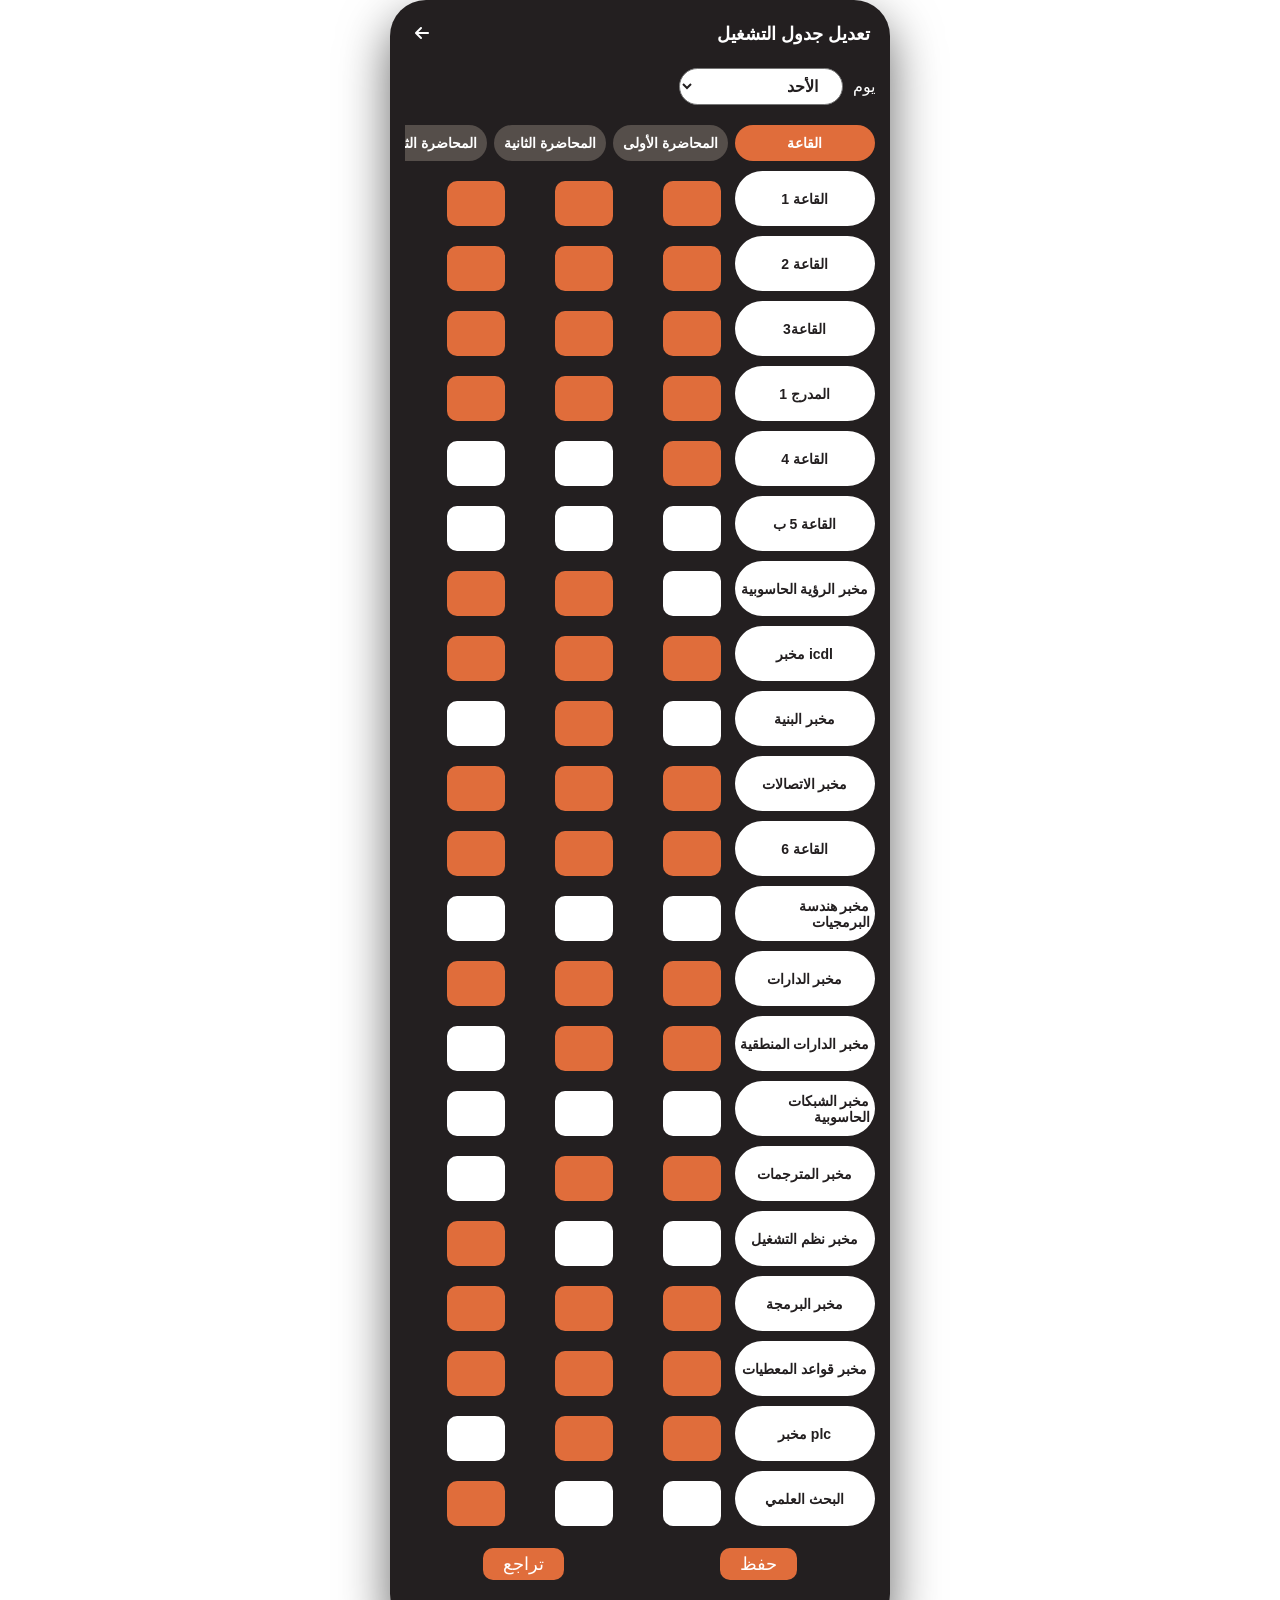
==== scheduls/scheduls.html @ 34542aae "first commit" ====
<!DOCTYPE html>
<html lang="en">
<head>
    <meta charset="UTF-8">
    <meta name="viewport" content="width=device-width, initial-scale=1.0">
    <title>تعديل جدول التشغيل</title>
    <link rel="stylesheet" href="scheduls.css">
    <link rel="stylesheet" href="https://cdnjs.cloudflare.com/ajax/libs/font-awesome/6.5.1/css/all.min.css">

</head>
<body>
    <div class="scheduls">
        <div class="head">
            <p>تعديل جدول التشغيل</p>
            <div class="back">
                <i class="fa-solid fa-arrow-left"></i>
            </div>
        </div>
        <div class="content">
            <div class="con-head">
                <p>يوم</p>
                <select name="days" class="listDays">
                    <option value="sunday">الأحد</option>
                    <option value="monday">الاثنين</option>
                    <option value="tuesday">الثلاثاء</option>
                    <option value="wednesday">الأربعاء</option>
                    <option value="thursday">الخميس</option>
                    <option value="saturday">السبت</option>
                </select>
            </div>

            <div class="table">
                <div class="table-head">
                    <p class="name-head">القاعة</p>
                    <p>المحاضرة الأولى</p>
                    <p>المحاضرة الثانية</p>
                    <p>المحاضرة الثالثة</p>
                    <p>المحاضرة الرابعة</p>
                    <p>المحاضرة الخامسة</p>
                </div>
                <div class="tableContent">

                </div>
            </div>

            <div class="submit">
                <p class="btnsave">حفظ</p>
                <p class="btnback">تراجع</p>
                <div class="message">تم بنجاح</div>
            </div>
            
        </div>
        <div class="foot">
            <div></div>
        </div>
    </div>
    
</body>

<!-- javaScript -->
 <script src="scheduls.js"></script>
</html>
---- scheduls/scheduls.css ----
:root{
    /* Colors */
  --bg-dark: #231f20;
  --bg-darker: #191717;
  --primary-orange: #e06d3b;
  --primary-orange-hover: #c85a2b;
  --text-white: #ffffff;
  --card-light: #ececec;
  --border-light: #c8c8c8;

  /* Fonts & Sizing */
  --font-family: 'Cairo', sans-serif;
  --border-radius-sm: 10px;
  --border-radius-md: 18px;
  --border-radius-ms:32px;
  --border-radius-lg: 50px;
}
.scheduls .content .table::-webkit-scrollbar {
    display: none;
}
.scheduls .content .table {
    -ms-overflow-style: none;  
    scrollbar-width: none;    
}
@import url('https://fonts.googleapis.com/css2?family=Cairo:wght@400;600;700;800&display=swap');
*{
    margin: 0;
    padding: 0;
    font-family: var(--font-family);
    box-sizing: border-box;
    direction: rtl;
}

@media (min-width: 1050px) {
    .scheduls{
       width: 500px !important;   
       border-radius: 36px; 
       box-shadow: 0 20px 50px rgba(0, 0, 0, 0.6);  
       margin: 0 auto;   
   }
}
.scheduls{
    background-color: var(--bg-dark);
    width: 100%;
    min-height: 100vh;
    display: flex;
    flex-direction: column;
    justify-content: space-between;
    align-items: center; 
}
.scheduls .head .back{
    padding: 10px 10px 10px 25px;
    font-size: 16px;
    font-weight: 900;
}
.scheduls .head p{
    flex: 1;
    font-size: 18px;
    font-weight: 700;
    padding-right: 20px;
}
.scheduls .head{
    width: 100%;
    display: flex;
    align-items: center;
    color: var(--text-white);
    margin:15px 0;
    text-align: right;
}
.scheduls .content{
    width: 100%;
    padding: 0px 15px;
}
.scheduls .content .con-head {
    width: 100%;
    display: flex;
    align-items: center;
    gap: 10px;
    color: var(--text-white);
}
.scheduls .listDays {
    background-color: var(--text-white);
    width: 35%;
    padding: 8px 20px 8px 10px;
    color: var(--bg-dark);
    font-size: 16px;
    font-weight: 700;
    border-radius: var(--border-radius-lg);
}
.scheduls .content .table{
    padding-bottom: 12px;
    overflow-x: auto !important;
}
.scheduls .content .table .table-head{
    min-width: 680px;
    display: flex;
    gap: 7px;
    color: var(--text-white);
    font-size: 14px;
    font-weight: bold;
    margin: 20px 0px 10px 0px;
}
.scheduls .content .table .table-head p{
    white-space: nowrap;
    background-color: #554e4a;
    padding: 10px 10px ;
    border-radius: var(--border-radius-ms);
    display: flex;
    justify-content: center;
    align-items: center;
}
.scheduls .content .table .table-head .name-head {
    width: 25%;                  
    background-color: var(--primary-orange);
    position: sticky;
    right: 0;
    z-index: 3;
}
.scheduls .content .table .table-head .name-head,
.scheduls .content .table .tableContent .name {
    flex: 2;
    min-width: 140px; 
    max-width: 140px; 
}
.scheduls .content .table .tableContent .row{
    min-width: 680px;
    display: flex;
    gap: 7px;
}
.scheduls .content .table .tableContent .name{
    width: 25%;              
    background-color: var(--text-white);
    color: var(--bg-dark);
    font-size: 14px;
    font-weight: bolder;
    padding: 2px 5px;
    border-radius: var(--border-radius-ms);
    display: flex;
    justify-content: center;
    align-items: center;
    margin-bottom: 10px;
    position: sticky;
    right: 0;
    z-index: 3;
}
.scheduls .content .table .tableContent span{
    display: inline-block;
    flex: 1;
    flex-shrink: 0;
    height: 45px;
    margin: 10px 7px 10px 36px;
    border-radius: var(--border-radius-sm);
    background-color:var(--text-white);
    transition: all .7s;
}
.scheduls .content .table .tableContent .active{
    background-color: var(--primary-orange);
}
.scheduls .content .submit{
    display: flex;
    justify-content: space-around;
    color: var(--text-white);
    position: relative;
}
.scheduls .content .submit p{
    font-size: 18px ;
    background-color: var(--primary-orange);
    border-radius: var(--border-radius-sm);
    padding: 5px 20px; 
    cursor: pointer;
}
.scheduls .content .submit .message{
    background-color: var(--text-white);
    border-radius: var(--border-radius-sm);
    color: var(--bg-dark);
    font-size: 20px;
    font-weight: bold;
    padding: 5px 20px; 
    display: none;
    position: absolute;
    bottom: 26%;
    left: 50%;
    transform: translate(-50%, -26%);
    animation: translate .7s ease;
    transition: all .7s;
}
@keyframes translate {
    0%{
        opacity: 0;
    }
    100%{
        opacity: 1;
    }
}
.scheduls .listDays option {
    border-bottom: 1px var(--primary-orange) solid;
    display: flex;
    justify-content: center;
}
.scheduls .listDays option:checked{
    background-color: var(--primary-orange);
}
.listDays::picker-icon {
    transition: transform 0.2s;
}
.listDays:open::picker-icon {
    transform: rotate(180deg);
}
 .listDays , ::picker(select) {
    appearance: base-select;
}
::picker(select)  {
  background-color: var(--text-white) !important;
  border-radius: 8px !important;
  padding: 5px !important;
  color: var(--bg-dark);
  text-align: center;
}
 .scheduls .listDays:focus{
    outline: none;
}
.foot{
    width: 100%;
    margin-top: 10px;
}
.foot p{
    font-size: 13px;
    font-weight: 700;
    color: var(--bg-dark);
    text-align: center;
}
.foot div{
    width: 100%;
    margin-top: 10px;
    height: 60px;
    border-radius: var(--border-radius-lg) var(--border-radius-lg) 0 0;
    background-color: var(--bg-darker);
}
 .scheduls .foot div{
    background-color: var(--text-white);
    height: 30px;
}
.divNull {
    display: flex;
    justify-content: center;
    align-items: center;
    color: var(--text-white);
    height: 60vh;
}
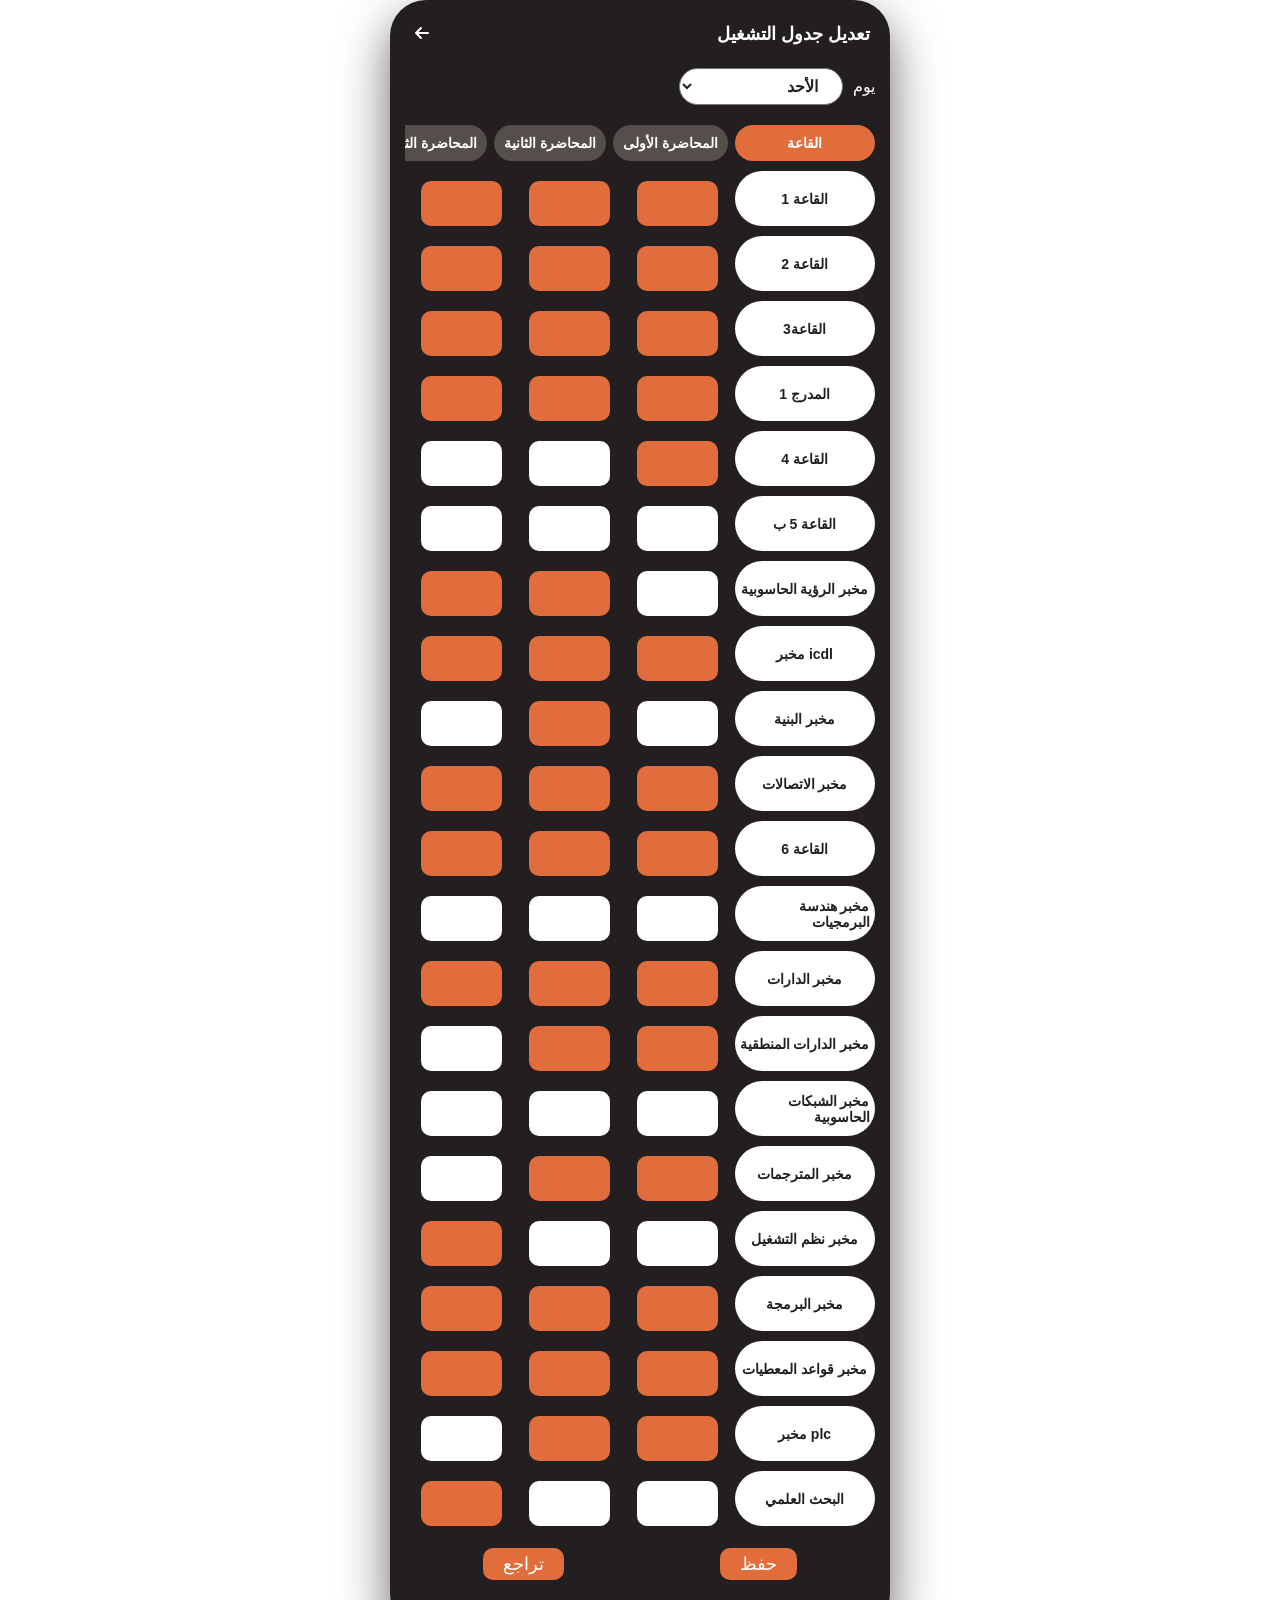
==== commit 1901f3c4: "Fix timetable cell alignment and margin offset" ====
--- a/scheduls/scheduls.html
+++ b/scheduls/scheduls.html
@@ -31,12 +31,12 @@
 
             <div class="table">
                 <div class="table-head">
-                    <p class="name-head">القاعة</p>
-                    <p>المحاضرة الأولى</p>
-                    <p>المحاضرة الثانية</p>
-                    <p>المحاضرة الثالثة</p>
-                    <p>المحاضرة الرابعة</p>
-                    <p>المحاضرة الخامسة</p>
+                    <div class="name-head">القاعة</div>
+                    <div>المحاضرة الأولى</div>
+                    <div>المحاضرة الثانية</div>
+                    <div>المحاضرة الثالثة</div>
+                    <div>المحاضرة الرابعة</div>
+                    <div>المحاضرة الخامسة</div>
                 </div>
                 <div class="tableContent">
 
--- a/scheduls/scheduls.css
+++ b/scheduls/scheduls.css
@@ -100,7 +100,7 @@
     font-weight: bold;
     margin: 20px 0px 10px 0px;
 }
-.scheduls .content .table .table-head p{
+.scheduls .content .table .table-head div{
     white-space: nowrap;
     background-color: #554e4a;
     padding: 10px 10px ;
@@ -148,7 +148,8 @@
     flex: 1;
     flex-shrink: 0;
     height: 45px;
-    margin: 10px 7px 10px 36px;
+    /* margin: 10px 7px 10px 36px; */
+    margin: 10px;
     border-radius: var(--border-radius-sm);
     background-color:var(--text-white);
     transition: all .7s;
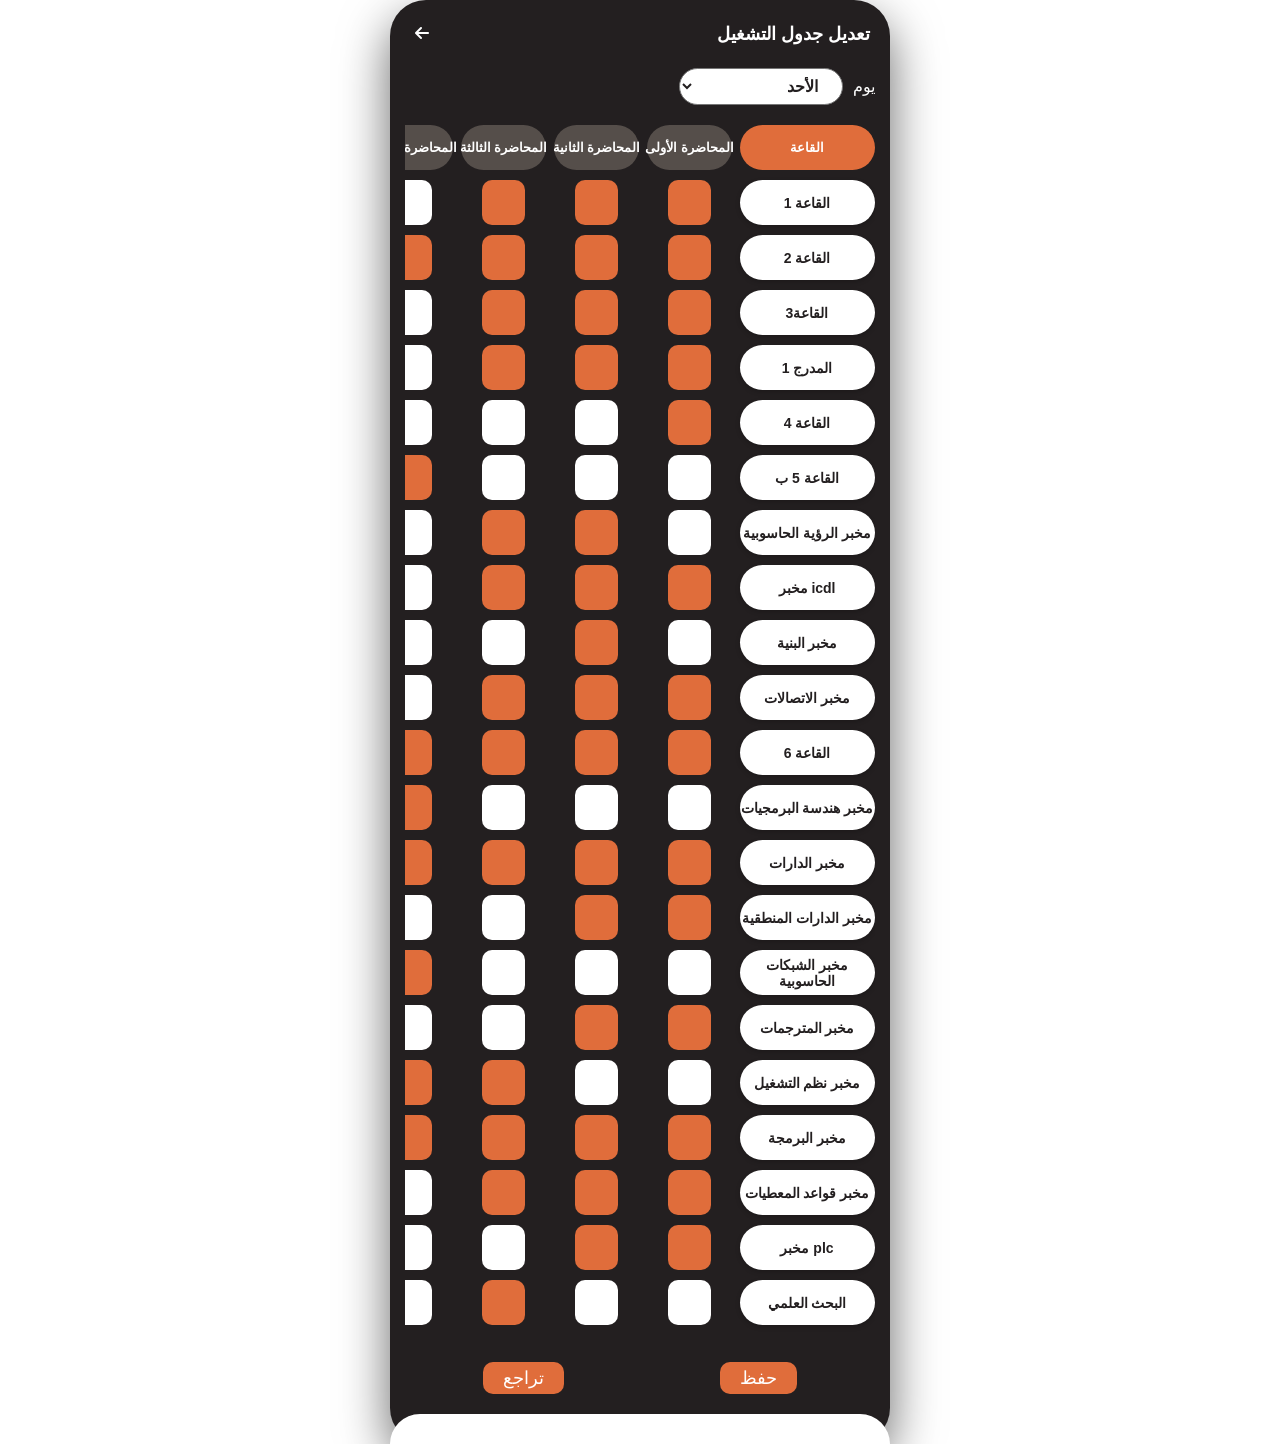
==== commit 0e7b5689: "Fix timetable cell alignment and margin offset" ====
--- a/scheduls/scheduls.html
+++ b/scheduls/scheduls.html
@@ -31,15 +31,24 @@
 
             <div class="table">
                 <div class="table-head">
-                    <div class="name-head">القاعة</div>
-                    <div>المحاضرة الأولى</div>
-                    <div>المحاضرة الثانية</div>
-                    <div>المحاضرة الثالثة</div>
-                    <div>المحاضرة الرابعة</div>
-                    <div>المحاضرة الخامسة</div>
-                </div>
-                <div class="tableContent">
-
+                    <div class="column name-head">
+                        <div class="column-title">القاعة</div>
+                    </div>
+                    <div class="column">
+                        <div class="column-title">المحاضرة الأولى</div>
+                    </div>
+                    <div class="column">
+                        <div class="column-title">المحاضرة الثانية</div>
+                    </div>
+                    <div class="column">
+                        <div class="column-title">المحاضرة الثالثة</div>
+                    </div>
+                    <div class="column">
+                        <div class="column-title">المحاضرة الرابعة</div>
+                    </div>
+                    <div class="column">
+                        <div class="column-title">المحاضرة الخامسة</div>
+                    </div>
                 </div>
             </div>
 
--- a/scheduls/scheduls.css
+++ b/scheduls/scheduls.css
@@ -1,250 +1,297 @@
 :root{
     /* Colors */
-  --bg-dark: #231f20;
-  --bg-darker: #191717;
-  --primary-orange: #e06d3b;
-  --primary-orange-hover: #c85a2b;
-  --text-white: #ffffff;
-  --card-light: #ececec;
-  --border-light: #c8c8c8;
-
-  /* Fonts & Sizing */
-  --font-family: 'Cairo', sans-serif;
-  --border-radius-sm: 10px;
-  --border-radius-md: 18px;
-  --border-radius-ms:32px;
-  --border-radius-lg: 50px;
-}
-.scheduls .content .table::-webkit-scrollbar {
-    display: none;
-}
-.scheduls .content .table {
-    -ms-overflow-style: none;  
-    scrollbar-width: none;    
-}
-@import url('https://fonts.googleapis.com/css2?family=Cairo:wght@400;600;700;800&display=swap');
-*{
-    margin: 0;
-    padding: 0;
-    font-family: var(--font-family);
-    box-sizing: border-box;
-    direction: rtl;
-}
-
-@media (min-width: 1050px) {
-    .scheduls{
-       width: 500px !important;   
-       border-radius: 36px; 
-       box-shadow: 0 20px 50px rgba(0, 0, 0, 0.6);  
-       margin: 0 auto;   
-   }
-}
-.scheduls{
-    background-color: var(--bg-dark);
-    width: 100%;
-    min-height: 100vh;
-    display: flex;
-    flex-direction: column;
-    justify-content: space-between;
-    align-items: center; 
-}
-.scheduls .head .back{
-    padding: 10px 10px 10px 25px;
-    font-size: 16px;
-    font-weight: 900;
-}
-.scheduls .head p{
-    flex: 1;
-    font-size: 18px;
-    font-weight: 700;
-    padding-right: 20px;
-}
-.scheduls .head{
-    width: 100%;
-    display: flex;
-    align-items: center;
-    color: var(--text-white);
-    margin:15px 0;
-    text-align: right;
-}
-.scheduls .content{
-    width: 100%;
-    padding: 0px 15px;
-}
-.scheduls .content .con-head {
-    width: 100%;
-    display: flex;
-    align-items: center;
-    gap: 10px;
-    color: var(--text-white);
-}
-.scheduls .listDays {
-    background-color: var(--text-white);
-    width: 35%;
-    padding: 8px 20px 8px 10px;
-    color: var(--bg-dark);
-    font-size: 16px;
-    font-weight: 700;
-    border-radius: var(--border-radius-lg);
-}
-.scheduls .content .table{
-    padding-bottom: 12px;
-    overflow-x: auto !important;
-}
-.scheduls .content .table .table-head{
-    min-width: 680px;
-    display: flex;
-    gap: 7px;
-    color: var(--text-white);
-    font-size: 14px;
-    font-weight: bold;
-    margin: 20px 0px 10px 0px;
-}
-.scheduls .content .table .table-head div{
-    white-space: nowrap;
-    background-color: #554e4a;
-    padding: 10px 10px ;
-    border-radius: var(--border-radius-ms);
-    display: flex;
-    justify-content: center;
-    align-items: center;
-}
-.scheduls .content .table .table-head .name-head {
-    width: 25%;                  
-    background-color: var(--primary-orange);
-    position: sticky;
-    right: 0;
-    z-index: 3;
-}
-.scheduls .content .table .table-head .name-head,
-.scheduls .content .table .tableContent .name {
-    flex: 2;
-    min-width: 140px; 
-    max-width: 140px; 
-}
-.scheduls .content .table .tableContent .row{
-    min-width: 680px;
-    display: flex;
-    gap: 7px;
-}
-.scheduls .content .table .tableContent .name{
-    width: 25%;              
-    background-color: var(--text-white);
-    color: var(--bg-dark);
-    font-size: 14px;
-    font-weight: bolder;
-    padding: 2px 5px;
-    border-radius: var(--border-radius-ms);
-    display: flex;
-    justify-content: center;
-    align-items: center;
-    margin-bottom: 10px;
-    position: sticky;
-    right: 0;
-    z-index: 3;
-}
-.scheduls .content .table .tableContent span{
-    display: inline-block;
-    flex: 1;
-    flex-shrink: 0;
-    height: 45px;
-    /* margin: 10px 7px 10px 36px; */
-    margin: 10px;
-    border-radius: var(--border-radius-sm);
-    background-color:var(--text-white);
-    transition: all .7s;
-}
-.scheduls .content .table .tableContent .active{
-    background-color: var(--primary-orange);
-}
-.scheduls .content .submit{
-    display: flex;
-    justify-content: space-around;
-    color: var(--text-white);
-    position: relative;
-}
-.scheduls .content .submit p{
-    font-size: 18px ;
-    background-color: var(--primary-orange);
-    border-radius: var(--border-radius-sm);
-    padding: 5px 20px; 
-    cursor: pointer;
-}
-.scheduls .content .submit .message{
-    background-color: var(--text-white);
-    border-radius: var(--border-radius-sm);
-    color: var(--bg-dark);
-    font-size: 20px;
-    font-weight: bold;
-    padding: 5px 20px; 
-    display: none;
-    position: absolute;
-    bottom: 26%;
-    left: 50%;
-    transform: translate(-50%, -26%);
-    animation: translate .7s ease;
-    transition: all .7s;
-}
-@keyframes translate {
-    0%{
-        opacity: 0;
-    }
-    100%{
-        opacity: 1;
-    }
-}
-.scheduls .listDays option {
-    border-bottom: 1px var(--primary-orange) solid;
-    display: flex;
-    justify-content: center;
-}
-.scheduls .listDays option:checked{
-    background-color: var(--primary-orange);
-}
-.listDays::picker-icon {
-    transition: transform 0.2s;
-}
-.listDays:open::picker-icon {
-    transform: rotate(180deg);
-}
- .listDays , ::picker(select) {
-    appearance: base-select;
-}
-::picker(select)  {
-  background-color: var(--text-white) !important;
-  border-radius: 8px !important;
-  padding: 5px !important;
-  color: var(--bg-dark);
-  text-align: center;
-}
- .scheduls .listDays:focus{
-    outline: none;
-}
-.foot{
-    width: 100%;
-    margin-top: 10px;
-}
-.foot p{
-    font-size: 13px;
-    font-weight: 700;
+    --bg-dark: #231f20;
+    --bg-darker: #191717;
+    --primary-orange: #e06d3b;
+    --primary-orange-hover: #c85a2b;
+    --text-white: #ffffff;
+    --card-light: #ececec;
+    --border-light: #c8c8c8;
+  
+    /* Fonts & Sizing */
+    --font-family: 'Cairo', sans-serif;
+    --border-radius-sm: 10px;
+    --border-radius-md: 18px;
+    --border-radius-ms: 32px;
+    --border-radius-lg: 50px;
+  }
+  
+  @import url('https://fonts.googleapis.com/css2?family=Cairo:wght@400;600;700;800&display=swap');
+  
+  *{
+      margin: 0;
+      padding: 0;
+      font-family: var(--font-family);
+      box-sizing: border-box;
+      direction: rtl;
+  }
+  
+  .scheduls .content .table::-webkit-scrollbar {
+      display: none;
+  }
+  .scheduls .content .table {
+      -ms-overflow-style: none;  
+      scrollbar-width: none;    
+  }
+  
+  @media (min-width: 1050px) {
+      .scheduls{
+         width: 500px !important;   
+         border-radius: 36px; 
+         box-shadow: 0 20px 50px rgba(0, 0, 0, 0.6);  
+         margin: 0 auto;   
+     }
+  }
+  
+  .scheduls{
+      background-color: var(--bg-dark);
+      width: 100%;
+      min-height: 100vh;
+      display: flex;
+      flex-direction: column;
+      justify-content: space-between;
+      align-items: center; 
+  }
+  
+  .scheduls .head{
+      width: 100%;
+      display: flex;
+      align-items: center;
+      color: var(--text-white);
+      margin: 15px 0;
+      text-align: right;
+  }
+  
+  .scheduls .head .back{
+      padding: 10px 10px 10px 25px;
+      font-size: 16px;
+      font-weight: 900;
+  }
+  
+  .scheduls .head p{
+      flex: 1;
+      font-size: 18px;
+      font-weight: 700;
+      padding-right: 20px;
+  }
+  
+  .scheduls .content{
+      width: 100%;
+      padding: 0px 15px;
+  }
+  
+  .scheduls .content .con-head {
+      width: 100%;
+      display: flex;
+      align-items: center;
+      gap: 10px;
+      color: var(--text-white);
+  }
+  
+  .scheduls .listDays {
+      background-color: var(--text-white);
+      width: 35%;
+      padding: 8px 20px 8px 10px;
+      color: var(--bg-dark);
+      font-size: 16px;
+      font-weight: 700;
+      border-radius: var(--border-radius-lg);
+  }
+  
+  /* حاوية الجدول */
+  .scheduls .content .table{
+      padding-bottom: 12px;
+      overflow-x: auto !important;
+      width: 100%;
+  }
+  
+  /* ترويسة الجدول الحاوية للأعمدة */
+  .scheduls .content .table .table-head{
+      min-width: max-content;
+      display: flex;
+      align-items: flex-start;
+      gap: 8px;
+      color: var(--text-white);
+      margin: 20px 0px 10px 0px;
+  }
+  
+  /* تنسيق العمود - شفاف بدون خلفية رمادية طويلة */
+  .column {
+      display: flex;
+      flex-direction: column;
+      align-items: center;
+      gap: 10px;
+      flex: 0 0 85px;
+      width: 85px;
+      background-color: transparent !important;
+      padding: 0 !important;
+  }
+  
+  /* ترويسة عنوان المحاضرة أعلى كل عمود */
+  .column-title {
+      width: 100%;
+      height: 45px;
+      white-space: nowrap;
+      background-color: #554e4a;
+      color: var(--text-white);
+      font-size: 13px;
+      font-weight: bold;
+      border-radius: var(--border-radius-ms);
+      display: flex;
+      justify-content: center;
+      align-items: center;
+  }
+  
+  /* تثبيت عمود القاعات على اليمين */
+  .column.name-head {
+      flex: 0 0 135px;
+      width: 135px;
+      position: sticky;
+      right: 0;
+      z-index: 10;
+  }
+  
+  .column.name-head .column-title {
+      background-color: var(--primary-orange);
+      color: var(--text-white);
+  }
+  
+  /* كرت اسم القاعة */
+  .scheduls .content .table .column .name{
+      width: 100%;              
+      height: 45px;
+      background-color: var(--text-white);
+      color: var(--bg-dark);
+      font-size: 14px;
+      font-weight: bolder;
+      border-radius: var(--border-radius-ms);
+      display: flex;
+      justify-content: center;
+      align-items: center;
+      text-align: center;
+      box-shadow: 0 2px 5px rgba(0, 0, 0, 0.2);
+  }
+  
+  .scheduls .content .table .column span{
+      display: flex;
+      align-items: center;
+      justify-content: center;
+      width: 50%;
+      height: 45px;
+      border-radius: var(--border-radius-sm);
+      background-color: var(--text-white);
+      transition: all 0.3s ease;
+      box-sizing: border-box;
+  }
+  
+  .scheduls .content .table .column span.active{
+      background-color: var(--primary-orange);
+  }
+  
+  .scheduls .content .submit{
+      display: flex;
+      justify-content: space-around;
+      color: var(--text-white);
+      position: relative;
+      margin-top: 15px;
+  }
+  
+  .scheduls .content .submit p{
+      font-size: 18px ;
+      background-color: var(--primary-orange);
+      border-radius: var(--border-radius-sm);
+      padding: 5px 20px; 
+      cursor: pointer;
+  }
+  
+  .scheduls .content .submit .message{
+      background-color: var(--text-white);
+      border-radius: var(--border-radius-sm);
+      color: var(--bg-dark);
+      font-size: 20px;
+      font-weight: bold;
+      padding: 5px 20px; 
+      display: none;
+      position: absolute;
+      bottom: 26%;
+      left: 50%;
+      transform: translate(-50%, -26%);
+      animation: translate .7s ease;
+      transition: all .7s;
+  }
+  
+  @keyframes translate {
+      0%{
+          opacity: 0;
+      }
+      100%{
+          opacity: 1;
+      }
+  }
+  
+  .scheduls .listDays option {
+      border-bottom: 1px var(--primary-orange) solid;
+      display: flex;
+      justify-content: center;
+  }
+  
+  .scheduls .listDays option:checked{
+      background-color: var(--primary-orange);
+  }
+  
+  .listDays::picker-icon {
+      transition: transform 0.2s;
+  }
+  
+  .listDays:open::picker-icon {
+      transform: rotate(180deg);
+  }
+  
+  .listDays , ::picker(select) {
+      appearance: base-select;
+  }
+  
+  ::picker(select)  {
+    background-color: var(--text-white) !important;
+    border-radius: 8px !important;
+    padding: 5px !important;
     color: var(--bg-dark);
     text-align: center;
-}
-.foot div{
-    width: 100%;
-    margin-top: 10px;
-    height: 60px;
-    border-radius: var(--border-radius-lg) var(--border-radius-lg) 0 0;
-    background-color: var(--bg-darker);
-}
- .scheduls .foot div{
-    background-color: var(--text-white);
-    height: 30px;
-}
-.divNull {
-    display: flex;
-    justify-content: center;
-    align-items: center;
-    color: var(--text-white);
-    height: 60vh;
-}+  }
+  
+  .scheduls .listDays:focus{
+      outline: none;
+  }
+  
+  .foot{
+      width: 100%;
+      margin-top: 10px;
+  }
+  
+  .foot p{
+      font-size: 13px;
+      font-weight: 700;
+      color: var(--bg-dark);
+      text-align: center;
+  }
+  
+  .foot div{
+      width: 100%;
+      margin-top: 10px;
+      height: 60px;
+      border-radius: var(--border-radius-lg) var(--border-radius-lg) 0 0;
+      background-color: var(--bg-darker);
+  }
+  
+  .scheduls .foot div{
+      background-color: var(--text-white);
+      height: 30px;
+  }
+  
+  .divNull {
+      display: flex;
+      justify-content: center;
+      align-items: center;
+      color: var(--text-white);
+      height: 60vh;
+  }
